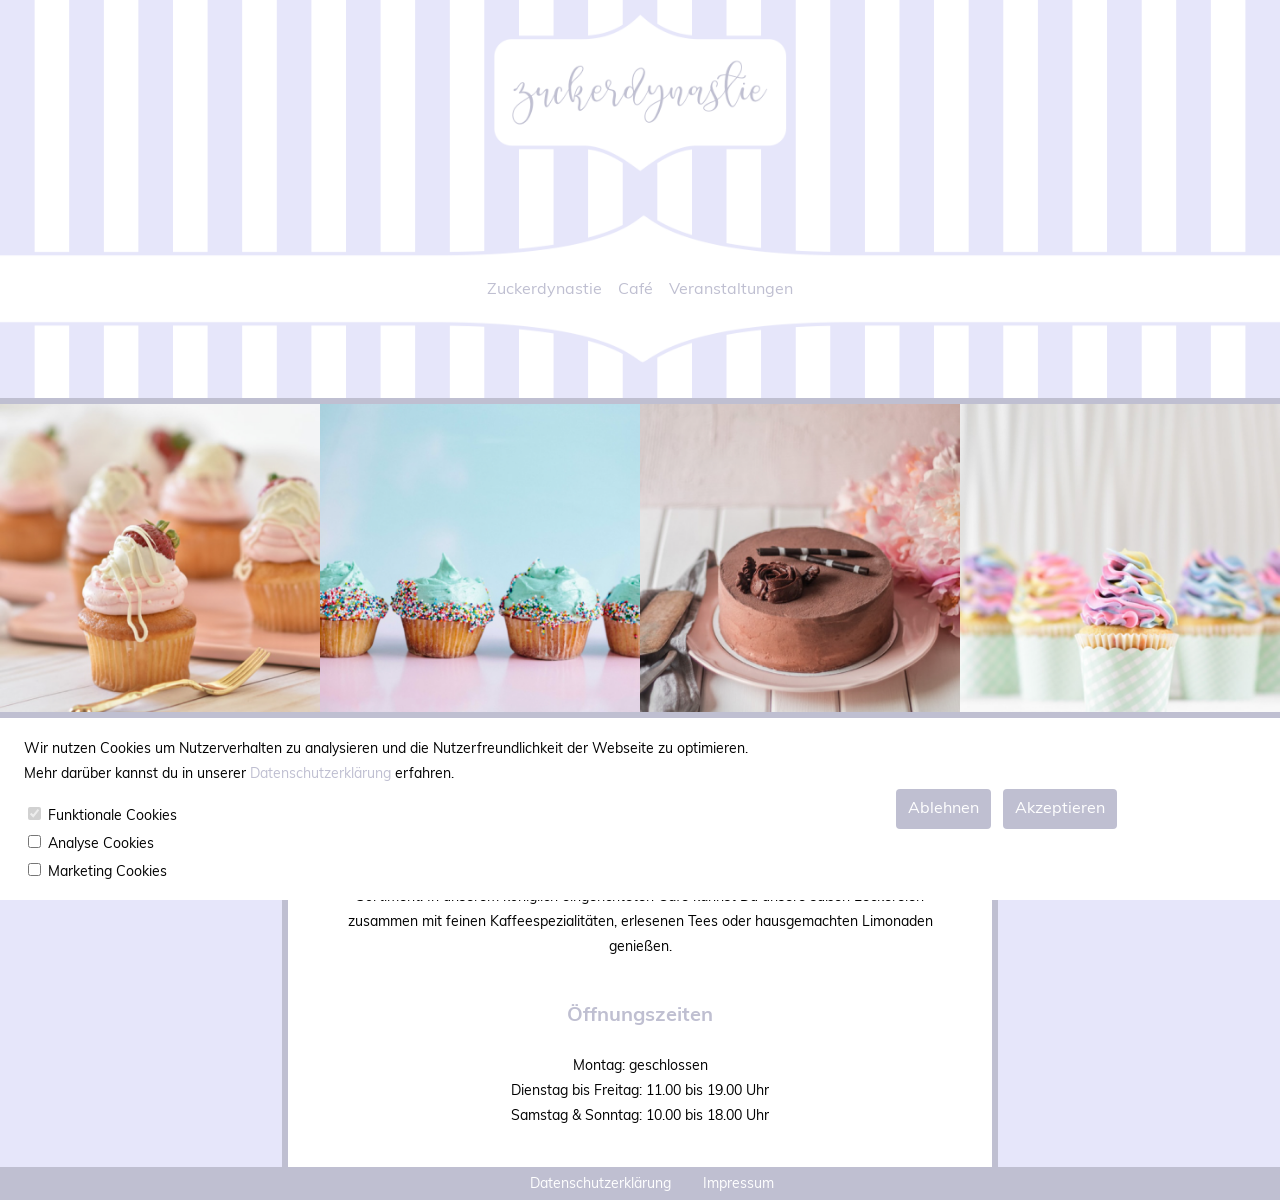
==== index.html @ 4b84787e "Initial-Commit" ====
<!DOCTYPE HTML PUBLIC "-//W3C//DTD HTML 4.0 Transitional//EN">
<html lang="de">
<head>
<meta charset="utf-8">
<meta http-equiv="X-UA-Compatible" content="IE=edge">
<meta name="page-type" content="homepage">
<meta name="viewport" content="width=device-width, initial-scale=1">
<meta name="description"
content="Süße Köstlichkeiten im Hamburger Karolinen-Viertel." >
<title>Zuckerdynastie</title>

<link rel="stylesheet" href="css/main.css" type="text/css">
<link rel="stylesheet" href="fonts/muli/stylesheet.css" type="text/css">

<script type="text/javascript" src="js/cookie.js"></script>

</head>

<body>

<img class="header" src="images/header.png">

<div class="navbar border-bottom">
    <nav>
      <ul class="ul-navbar">
        <li class="li-navbar">
          <a class="a-navbar" href="index.html">Zuckerdynastie</a>
        </li>
        <li class="li-navbar">
          <a class="a-navbar" href="speisekarte.html">Café</a>
        </li>
        <li class="li-navbar">
          <a class="a-navbar" href="veranstaltungen.html">Veranstaltungen</a>
        </li>
      </ul>
    </nav>
    <img src="images/nav-bottom.png">
</div>

<img src="images/cupcakes_collage_01.png">

<h2>Herzlich Willkommen in der Zuckerdynastie!</h2>

<div class="main-section">

<p>Lang lebe der Genuss! Hier wäre Marie Antoinette sicherlich liebend gern eingezogen. Besuche unser kleines Königreich mitten im Hamburger Karolinen-Viertel und entdecke unser zuckersüßes Sortiment. In unserem königlich eingerichteten Café kannst Du unsere süßen Leckereien zusammen mit feinen Kaffeespezialitäten, erlesenen Tees oder hausgemachten Limonaden genießen.</p>

<h3>Öffnungszeiten</h3>

<p>Montag: geschlossen<br />
Dienstag bis Freitag: 11.00 bis 19.00 Uhr<br />
Samstag & Sonntag: 10.00 bis 18.00 Uhr</p>

</div>

<div class="footer">
        <ul class="ul-footer">
            <li class="li-footer"><a class="a-footer" href="datenschutz.html">Datenschutzerklärung</a></li>
            <li class="li-footer"><a class="a-footer" href="impressum.html">Impressum</a></li>
       </ul>
  </div>

  <div class="cookie-hinweis" id="cookiehinweis">
      <div class="col-left">
        <p class="p-cookie">Wir nutzen Cookies um Nutzerverhalten zu analysieren und die Nutzerfreundlichkeit der Webseite zu optimieren.<br />Mehr darüber kannst du in unserer <a href="datenschutz.html">Datenschutzerklärung</a> erfahren.</p>
        <div class="checkboxes-cookie">
            <div class="checkbox-container">
                <label class="checkbox-label"><input type="checkbox" checked disabled>
                    Funktionale Cookies
                    <span class="checkmark"></span>
                </label>
            </div>
            <div class="checkbox-container">
                <label class="checkbox-label"><input type="checkbox">
                    Analyse Cookies
                    <span class="checkmark"></span>
                </label>
            </div>
            <div class="checkbox-container">
                <label class="checkbox-label"><input type="checkbox">
                    Marketing Cookies
                    <span class="checkmark"></span>
                </label>
            </div>
        </div>
      </div>
      <div class="col-right">
          <a class="button cookie-hinweis-button" onclick='cookieOk()'>Ablehnen</a>
          <a class="button cookie-hinweis-button" onclick='cookieOk()'>Akzeptieren</a>
      </div>
  </div>

 <script>
    showCookieNotice();
</script>

</body>

</html>
---- css/main.css ----
/* ############################################################ */
/* allgemein */
/* ############################################################ */

body {
    font-family: muli;
    font-size: 14px;
    margin: 0;
    background: #E6E6FA;
    text-align: center;
    -webkit-font-smoothing: antialiased;
    -moz-osx-font-smoothing: grayscale;
    word-wrap:break-word
}

img {
    width: 100%;
    padding: 0;
    margin: 0;
}

.navbar {
    width: 100%;
    display: block;
    text-align: center;
    background: #fff;
    padding: 0;
    margin:0;
}

.border-bottom {
    border-bottom: 6px solid #BFBFD1;
}


.main-section {
    width: 50%;
    margin-left: auto;
    margin-right: auto;
    background: #fff;
    padding: 24px 32px 32px 32px;
    border-left: 6px solid #BFBFD1;
    border-right: 6px solid #BFBFD1;
}

a {
  color: #BFBFD1;
  text-decoration: none;
  outline: none;
  cursor: pointer;
}

button {
    color: #fff;
    background: #BFBFD1;
    border-radius: 4px;
    cursor: pointer;
    outline: none;
    font-size:16px;
    height: 32px;
    border: none;
    padding: 8px 16px 12px 18px;
}

button:hover {
    background: #E6E6FA;
}

.button {
    color: #fff;
    background: #BFBFD1;
    border-radius: 4px;
    cursor: pointer;
    outline: none;
    font-size:16px;
    height: 32px;
    border: none;
    padding: 8px 12px 0px 12px;
}

.button:hover {
    background: #E6E6FA;
}

p {
    font-size: 14px;
     line-height: 180%;
     padding-top: 6px;
     padding-bottom: 6px;
     cursor: default;
     margin: 0;
}

.left {
    text-align: left;
}

u {
    text-decoration: underline;
}

b {
    font-weight: bold;
}

h1 {
    font-weight: bold;
    color: #BFBFD1;
    line-height: 130%;
    cursor: default;
    font-size: 32px;
    padding-top: 24px;
    padding-bottom: 16px;
}


h2 {
    font-weight: bold;
    line-height: 130%;
    cursor: default;
    font-size: 24px;
    padding-top: 24px;
    padding-bottom: 24px;
    width: 100%;
    color: #fff;
    background: #BFBFD1;
    font-style: italic;
    margin: 0;
}

h3 {
    font-weight: bold;
    color: #BFBFD1;
    line-height: 130%;
    cursor: default;
    font-size: 20px;
    padding-top: 16px;
    padding-bottom: 0px
}

h4 {
    font-weight: bold;
    color: #BFBFD1;
    line-height: 130%;
    cursor: default;
    font-size: 16px;
    padding-top: 6px;
    padding-bottom: 0px;
}

ul {
  list-style-type: circle;
  padding-left: 24px;
  line-height: 180%;
  margin-bottom: 16px;
  cursor: default;
  margin-bottom: 0;
}

ol {
  list-style-type: decimal;
  padding-left: 24px;
  line-height: 180%;
  margin-bottom: 16px;
  cursor: default;
  margin-bottom: 0;
}

li {
    padding-left: 4px;
    padding-bottom: 6px;
}

/* ############################################################ */
/* Navbar */
/* ############################################################ */

.ul-navbar {
    display: flex;
    justify-content: center;
    list-style-type: none;
    margin: 0;
    padding: 0;
}

.li-navbar {
    padding: 0;
    display: block;
    position: relative;
}

.a-navbar {
    padding: 0px 8px 0px 8px;
    font-size: 16px;
}

/* ############################################################ */
/* Cookie Hinweis */
/* ############################################################ */

.cookie-hinweis {
    display: flex;
	width: 100%;
	bottom: 0px;
	background: #fff;
    border-top: 6px solid #BFBFD1;
	position: fixed;
	margin: 0;
	padding: 0;
	z-index: 200;
}

.col-left {
  width: 70%;
  margin: 0;
  padding: 0;
 }

 .col-right {
   display: flex;
   align-items: center;
}

.p-cookie {
    text-align: left;
    margin-top: 12px;
    margin-bottom: 12px;
    margin-left: 24px;
}

.cookie-hinweis-button {
    margin-right: 12px;
}

.checkboxes-cookie {
    text-align: left;
    margin-left: 24px;
    margin-bottom: 12px;
}

.checkbox-container {
    padding-bottom: 8px;
}

.checkbox-label {
    -webkit-user-select: none;
    -moz-user-select: none;
    -ms-user-select: none;
    user-select: none;
}

.checkmark {
    background-color: color(color);
}
/* ############################################################ */
/* Footer */
/* ############################################################ */

.footer {
  text-align: center;
  width: 100%;
  padding: 0;
  margin: 0;
 }


.ul-footer {
     display: flex;
     justify-content: center;
     background: #BFBFD1;
     margin: 0;
 }

.li-footer {
    padding: 4px 16px 4px 16px;
    color: #fff;
    cursor: default;
    list-style-type: none;
}

.a-footer {
    color: #fff;
}
---- fonts/muli/stylesheet.css ----
/**
 * WEBFONTS
 * generated using webfonts.gidix.net
 * 
 * 03.04.2019, 16:18
 */

@font-face {
	font-family: 'Muli';
	src: url('Muli_Bold.ttf');
	font-weight: 700;
	font-style: normal;
}

@font-face {
	font-family: 'Muli';
	src: url('Muli_Italic.ttf');
	font-weight: 500;
	font-style: italic;
}

@font-face {
	font-family: 'Muli';
	src: url('Muli_Light.ttf');
	font-weight: 300;
	font-style: normal;
}

@font-face {
	font-family: 'Muli';
	src: url('Muli_Regular.ttf');
	font-weight: 400;
	font-style: normal;
}
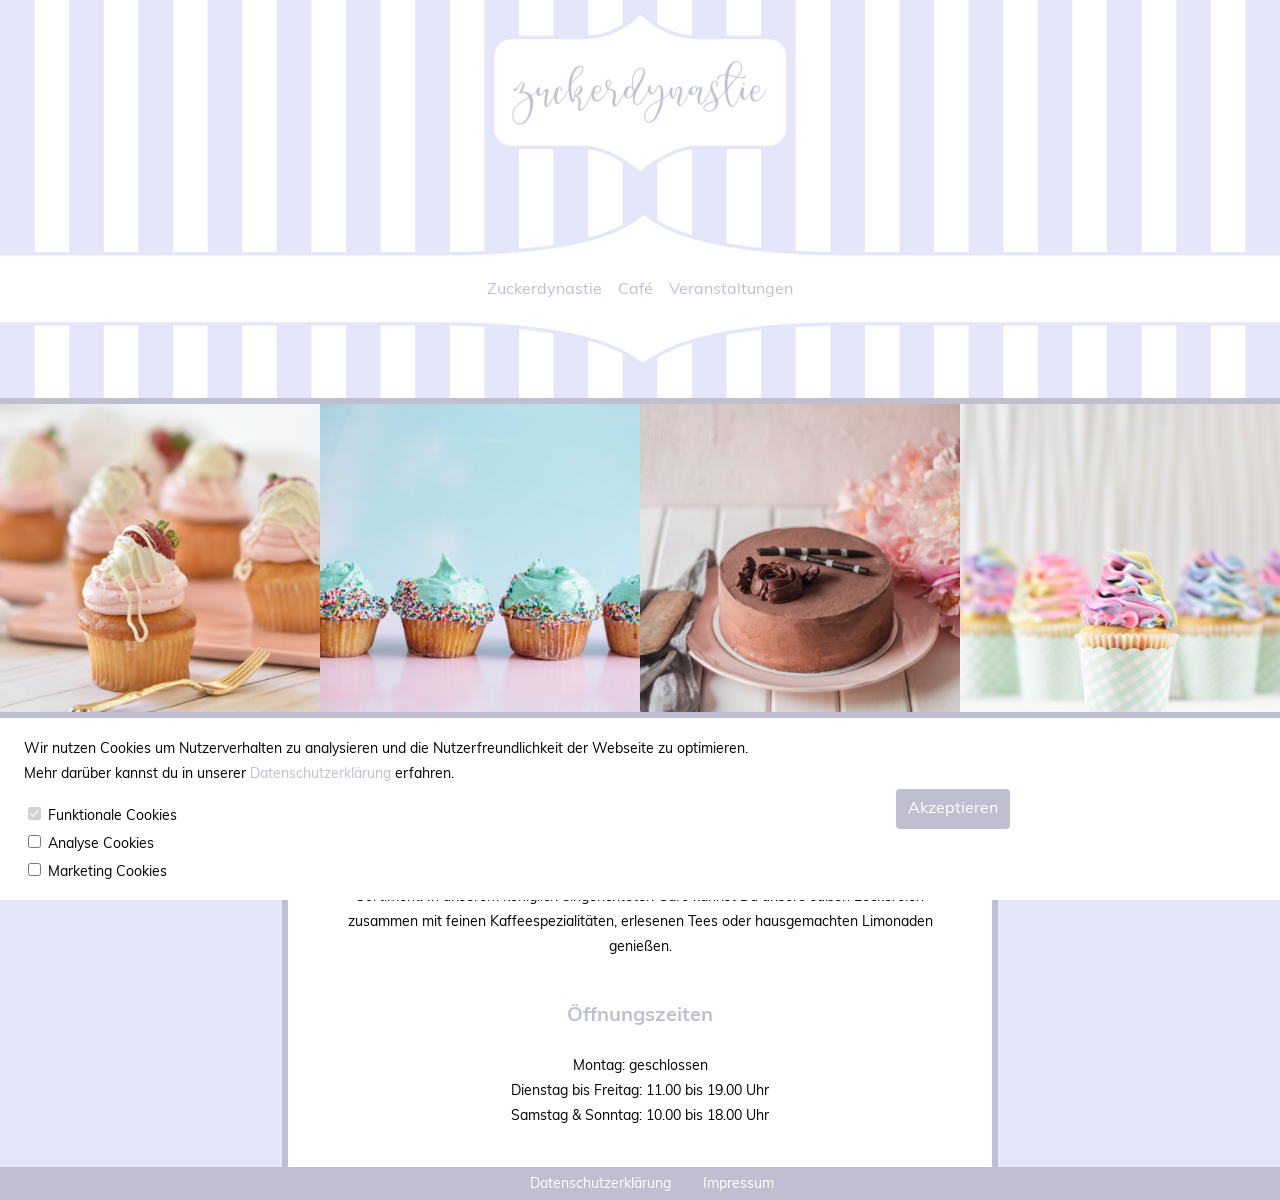
==== commit 5856e624: "Bugfixes" ====
--- a/index.html
+++ b/index.html
@@ -85,7 +85,6 @@
         </div>
       </div>
       <div class="col-right">
-          <a class="button cookie-hinweis-button" onclick='cookieOk()'>Ablehnen</a>
           <a class="button cookie-hinweis-button" onclick='cookieOk()'>Akzeptieren</a>
       </div>
   </div>
--- a/css/main.css
+++ b/css/main.css
@@ -249,9 +249,6 @@
     user-select: none;
 }
 
-.checkmark {
-    background-color: color(color);
-}
 /* ############################################################ */
 /* Footer */
 /* ############################################################ */
